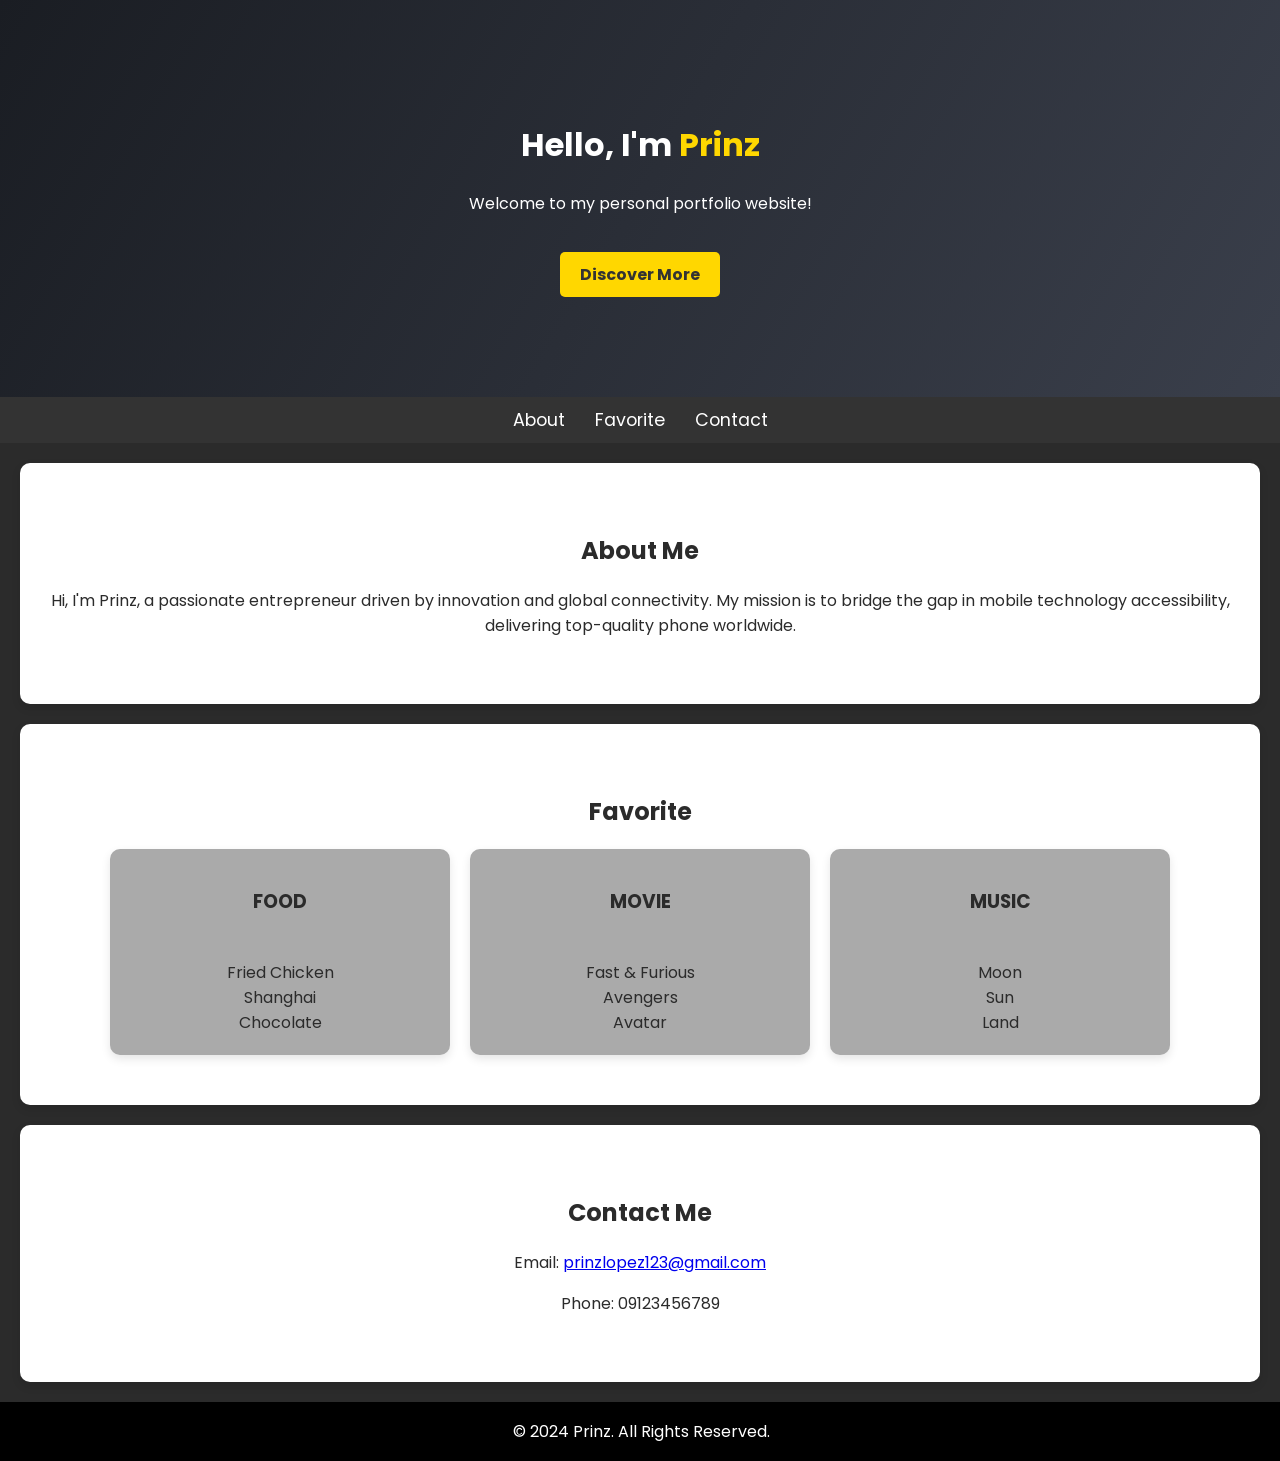
==== about.html @ c4d9eb95 "Add files via upload" ====
<!DOCTYPE html>
<html lang="en">
<head>
    <meta charset="UTF-8">
    <meta name="viewport" content="width=device-width, initial-scale=1.0">
    <title>Prinz Portfolio</title>
    <link href="https://fonts.googleapis.com/css2?family=Roboto:wght@400;700&family=Poppins:wght@300;600&display=swap" rel="stylesheet">
    <style>
        body {
            font-family: Georgia, 'Times New Roman', Times, serif;
            overflow-y: scroll;
  scrollbar-width: 0;
  overflow-x: hidden;
            font-family: 'Poppins', sans-serif;
            margin: 0;
            padding: 0;
            color: #2b2b2b;
            background-color: #2b2b2b;
            scroll-behavior: smooth;
        }
        body::-webkit-scrollbar{
  display: none;
}
        header {
            background: linear-gradient(120deg, #1a1d23, #3a3f4b);
            color: white;
            text-align: center;
            padding: 100px 20px;
            position: relative;
            overflow: hidden;
        }
        header h1 span {
            color: #ffd700;
        }
        header a.btn {
            display: inline-block;
            margin-top: 20px;
            padding: 10px 20px;
            background: #ffd700;
            color: #333;
            text-decoration: none;
            font-weight: bold;
            border-radius: 5px;
            transition: all 0.3s ease;
        }
        header a.btn:hover {
            background: #333;
            color: #ffd700;
            transform: scale(1.1);
        }
        nav {
            background: #333;
        }
        nav ul {
            list-style: none;
            margin: 0;
            padding: 10px 0;
            display: flex;
            justify-content: center;
        }
        nav ul li {
            margin: 0 15px;
        }
        nav ul li a {
            color: white;
            text-decoration: none;
            font-size: 1.1rem;
            transition: color 0.3s ease;
        }
        nav ul li a:hover {
            color: #ffd700;
        }
        section {
            padding: 50px 20px;
            text-align: center;
            background: white;
            margin: 20px auto;
            max-width: 1200px;
            box-shadow: 0 4px 10px rgba(0, 0, 0, 0.1);
            border-radius: 10px;
            animation: fadeIn 1s ease-in-out forwards;
        }
        .projects {
            display: flex;
            justify-content: center;
            gap: 20px;
            flex-wrap: wrap;
        }
        .project-card {
            background: #aaa;
            padding: 20px;
            border-radius: 10px;
            box-shadow: 0 4px 10px rgba(0, 0, 0, 0.1);
            transition: transform 0.3s ease, box-shadow 0.3s ease;
            width: 300px;
        }
        .project-card:hover {
            transform: scale(1.05);
            box-shadow: 0 8px 20px rgba(0, 0, 0, 0.2);
        }
        footer {
            background: black;
            color: white;
            text-align: center;
            padding: 1px;
            position: relative;
            bottom: 0;
            width: 100%;
        }
        @keyframes fadeIn {
            from {
                opacity: 0;
                transform: translateY(30px);
            }
            to {
                opacity: 1;
                transform: translateY(0);
            }
        }
        @media (max-width: 768px) {
            .projects {
                flex-direction: column;
                align-items: center;
                background-color: #2b2b2b;
                font-family: 'Courier New', Courier, monospace;
            }
            .project-card {
                width: 90%;
                background-color: #1a1d23;
                color: #f4f4f4
            }
        }
    </style>
</head>
<body>
    <header>
        <div class="hero">
            <h1>Hello, I'm <span>Prinz</span></h1>
            <p>Welcome to my personal portfolio website!</p>
            <a href="#about" class="btn">Discover More</a>
        </div>
    </header>
    <nav>
        <ul>
            <li><a href="#about">About</a></li>
            <li><a href="#project">Favorite</a></li>
            <li><a href="#contact">Contact</a></li>
        </ul>
    </nav>
    <section id="about" style="background-color:  white; ">
        <h2>About Me</h2>
        <p>Hi, I'm Prinz, a passionate entrepreneur driven by innovation and global connectivity. My mission is to bridge the gap in mobile technology accessibility, delivering top-quality phone worldwide.</p>
    </section>
    <section id="project">
        <h2>Favorite</h2>
        <div class="projects">
            <div class="project-card">
                <h3>FOOD</h3>
                
                   <br> Fried Chicken
                   <br>  Shanghai
                   <br>  Chocolate
                
                </div>
            <div class="project-card">
                <h3>MOVIE</h3>
                
                    <br>Fast & Furious
                    <br>Avengers
                    <br>Avatar
                
            </div>
            <div class="project-card">
                <h3>MUSIC</h3>
                
                    <br>Moon
                    <br>Sun
                    <br>Land
                
            </div>
        </div>
    </section>
    <section id="contact" style="background-color: white;">
        <h2>Contact Me</h2>
        <p>Email: <a href="mailto:prinzlopez123@gmail.com">prinzlopez123@gmail.com</a></p>
        <p>Phone: 09123456789</p>
    </section>
    <footer>
        <p>© 2024 Prinz. All Rights Reserved.</p>
    </footer>
</body>
</html>
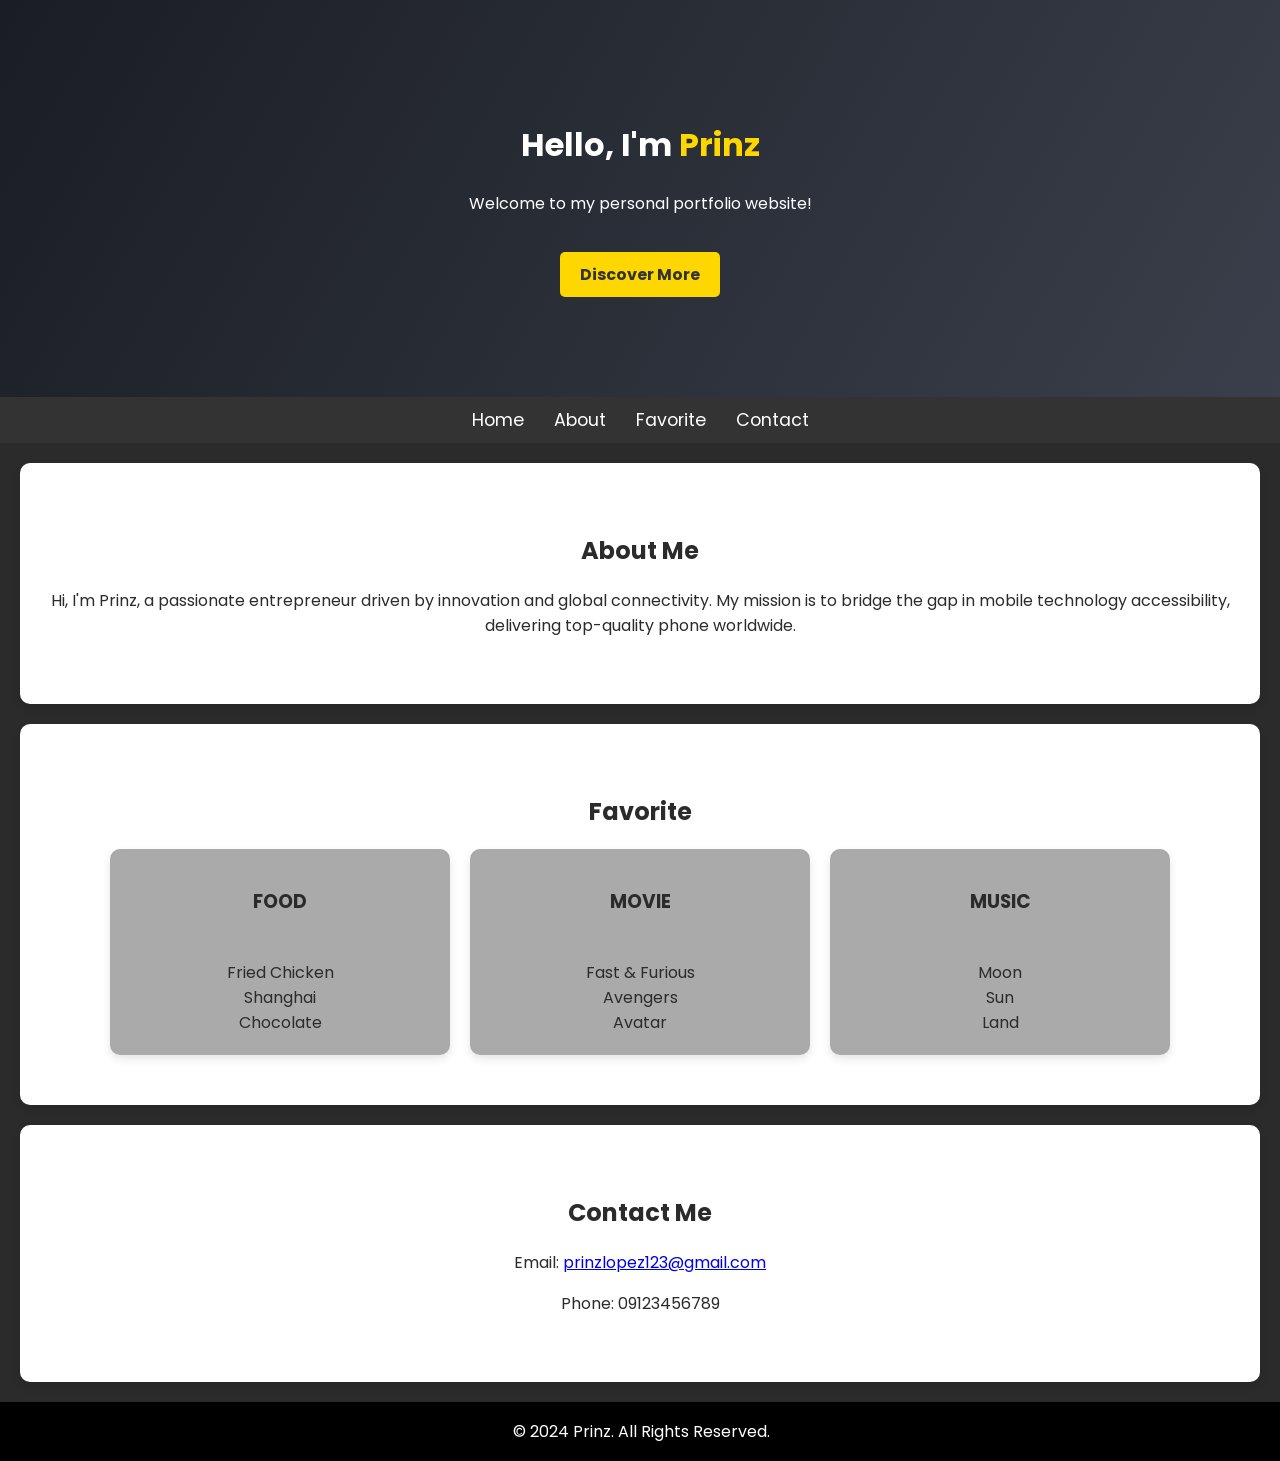
==== commit 386f8aaa: "about.html" ====
--- a/about.html
+++ b/about.html
@@ -142,6 +142,7 @@
     </header>
     <nav>
         <ul>
+            <li><a href="index.html">Home</a></li>
             <li><a href="#about">About</a></li>
             <li><a href="#project">Favorite</a></li>
             <li><a href="#contact">Contact</a></li>
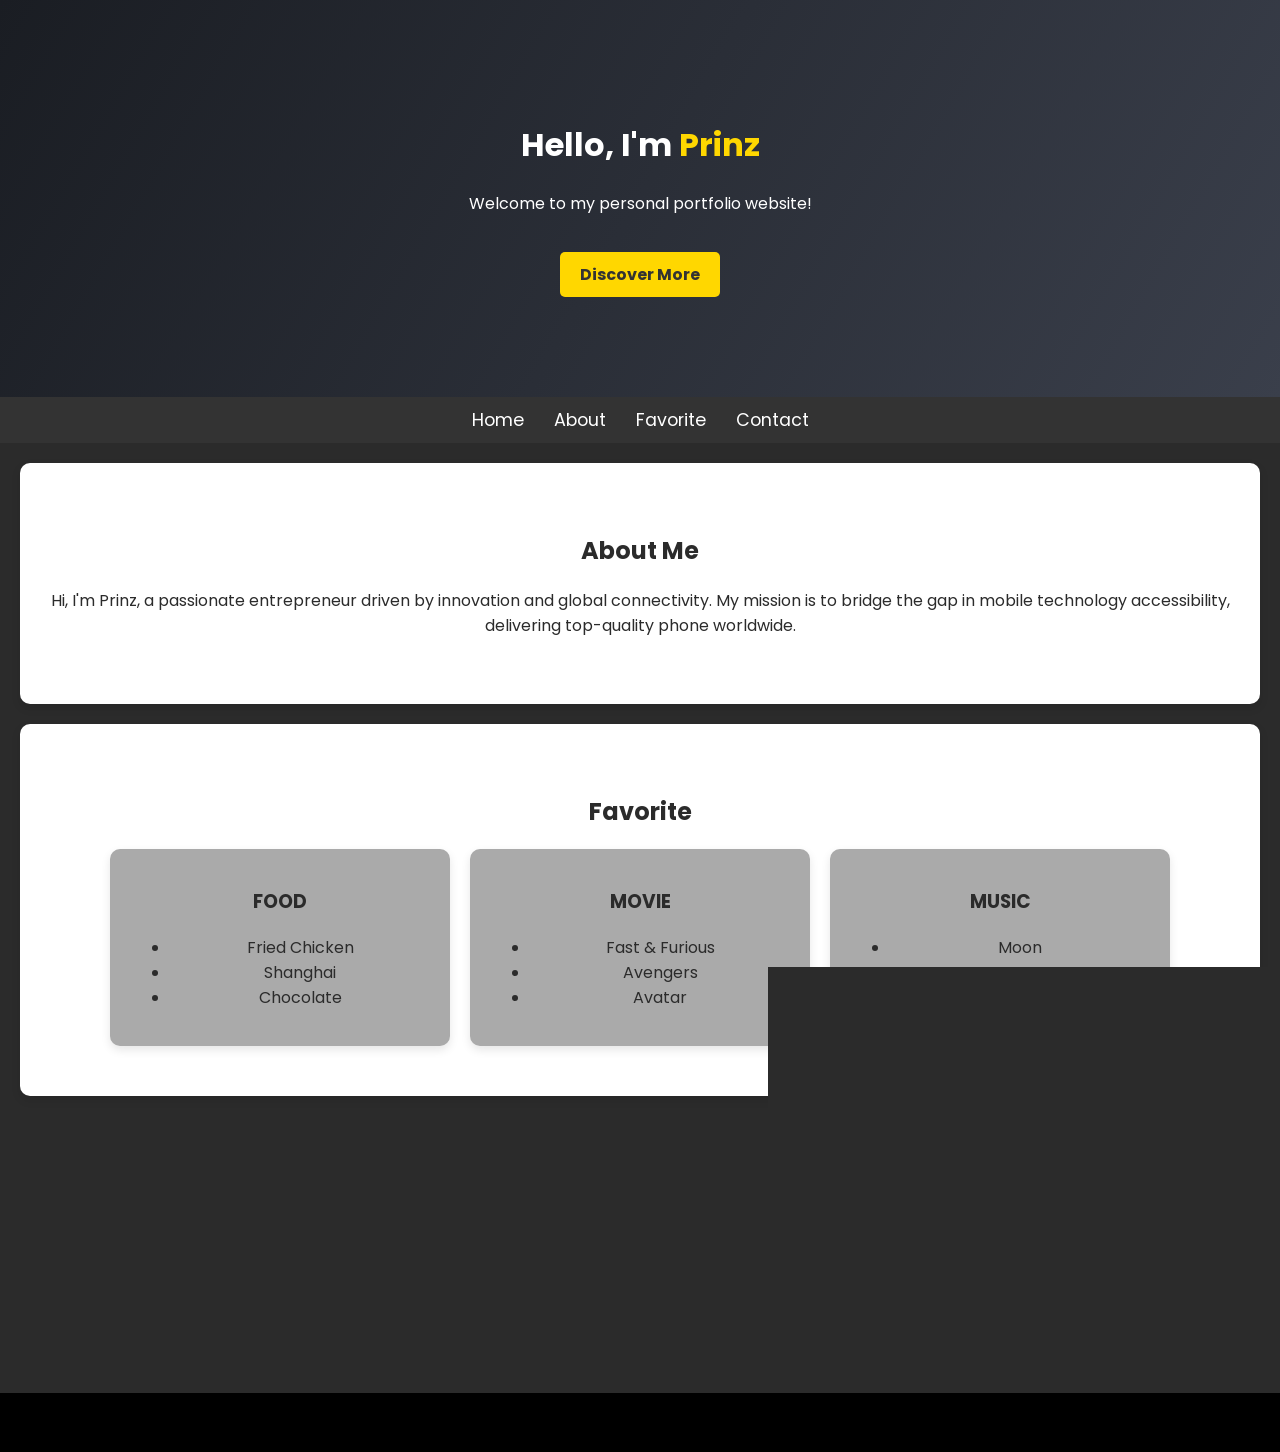
==== commit b2694f01: "about.html" ====
--- a/about.html
+++ b/about.html
@@ -157,27 +157,27 @@
         <div class="projects">
             <div class="project-card">
                 <h3>FOOD</h3>
-                
-                   <br> Fried Chicken
-                   <br>  Shanghai
-                   <br>  Chocolate
-                
+                <ul>
+                   <li>Fried Chicken</li>
+                   <li>Shanghai</li>
+                   <li>Chocolate</li>
+                </ul>
                 </div>
             <div class="project-card">
                 <h3>MOVIE</h3>
-                
-                    <br>Fast & Furious
-                    <br>Avengers
-                    <br>Avatar
-                
+                <ul>
+                    <li>Fast & Furious</li>
+                    <li>Avengers</li>
+                    <li>Avatar</li>
+                </ul>
             </div>
             <div class="project-card">
                 <h3>MUSIC</h3>
-                
-                    <br>Moon
-                    <br>Sun
-                    <br>Land
-                
+                <ul>
+                    <li>Moon</li>
+                    <li>Sun</li>
+                    <li>Land</li>
+                </ul>
             </div>
         </div>
     </section>
